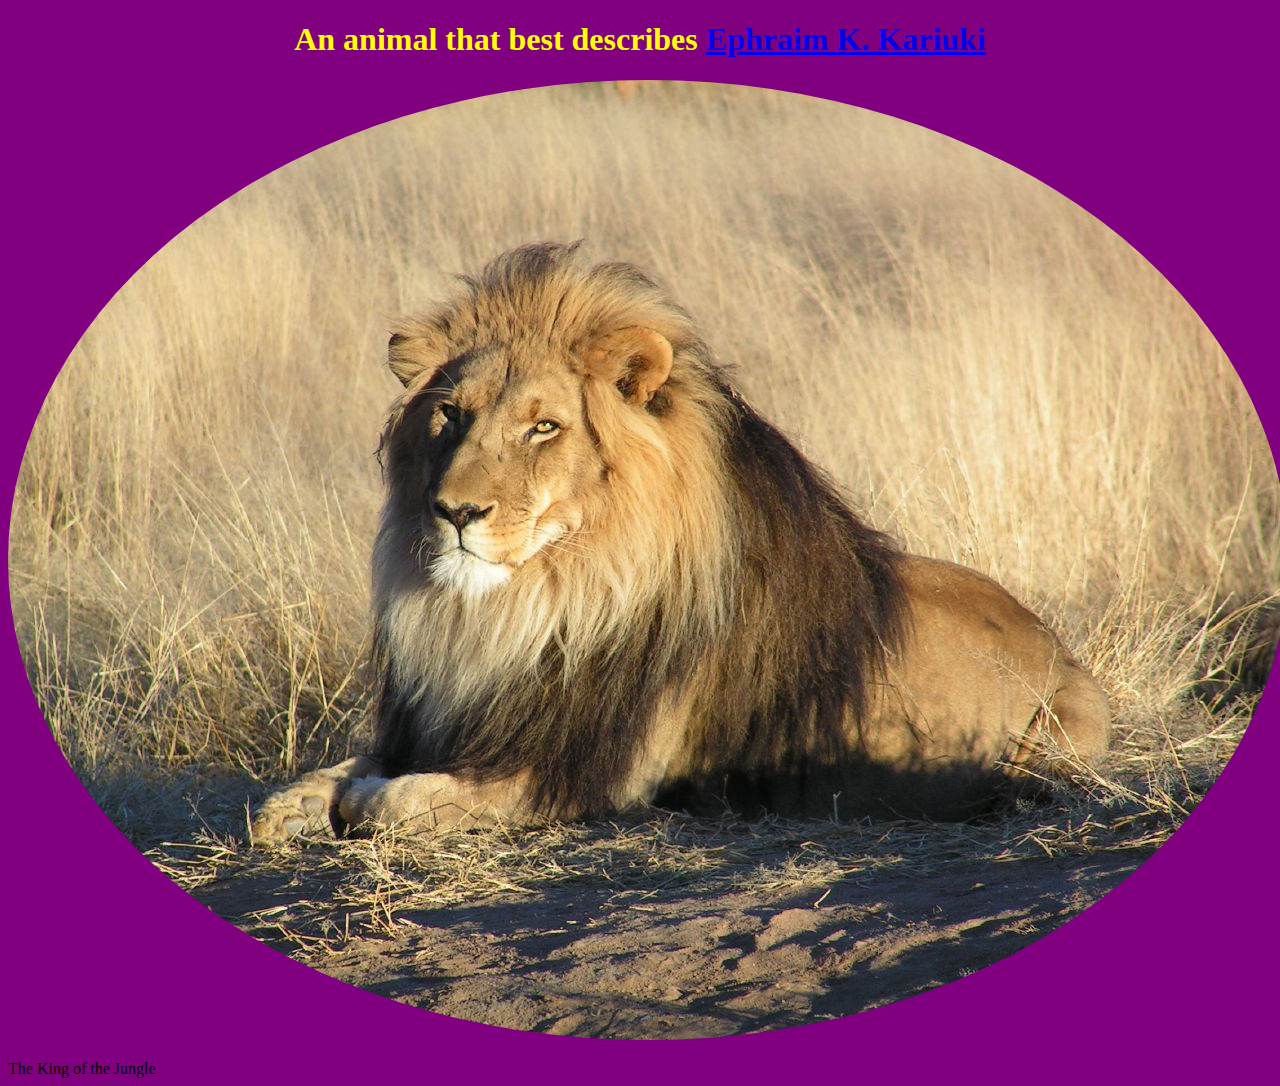
==== index.html @ 584e636c "A landing page for my profile" ====
<!DOCTYPE html>
<head>
  <title>King of the Jungle</title>
  <link href= css/styles.css rel= stylesheet text= text/css>


</head>
<body>
  <h1>An animal that best describes <a href= "aboutme.html"> <strong>Ephraim K. Kariuki</strong></a></h1>
   <p><img src= images/King_Ephraim.jpg alt ="A lion sitted down in the savana" > </p>
   <p1> The King of the Jungle</p1>
</body>
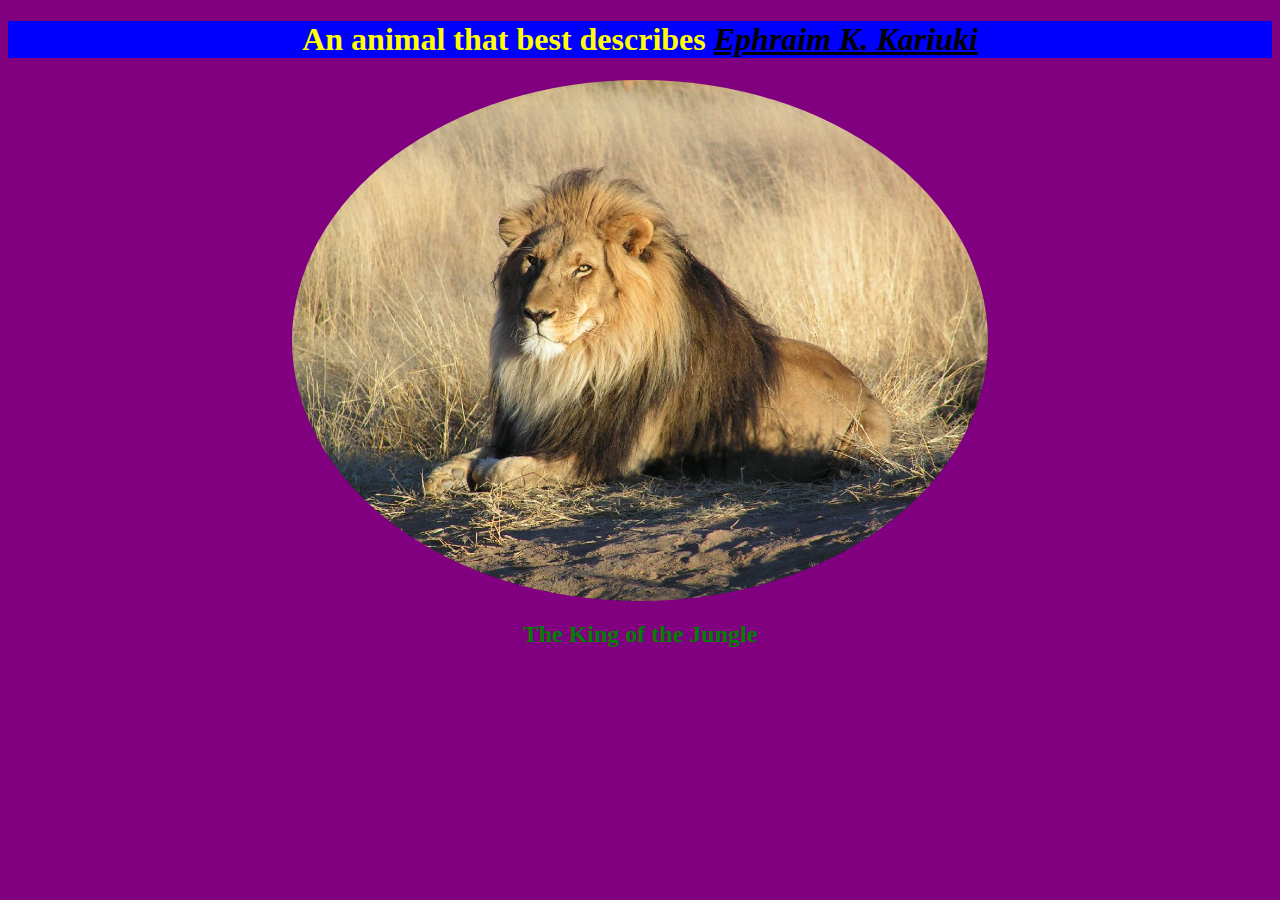
==== commit 0f119c72: "Formating of my page layout using both css and html" ====
--- a/index.html
+++ b/index.html
@@ -2,11 +2,9 @@
 <head>
   <title>King of the Jungle</title>
   <link href= css/styles.css rel= stylesheet text= text/css>
-
-
 </head>
 <body>
-  <h1>An animal that best describes <a href= "aboutme.html"> <strong>Ephraim K. Kariuki</strong></a></h1>
+  <h1 style= "background-color: blue"> An animal that best describes <a href= "aboutme.html" style= "color: black;" > <em>Ephraim K. Kariuki</em></a></h1>
    <p><img src= images/King_Ephraim.jpg alt ="A lion sitted down in the savana" > </p>
-   <p1> The King of the Jungle</p1>
+  <h2 style= "color: green;">The King of the Jungle</h2>
 </body>
